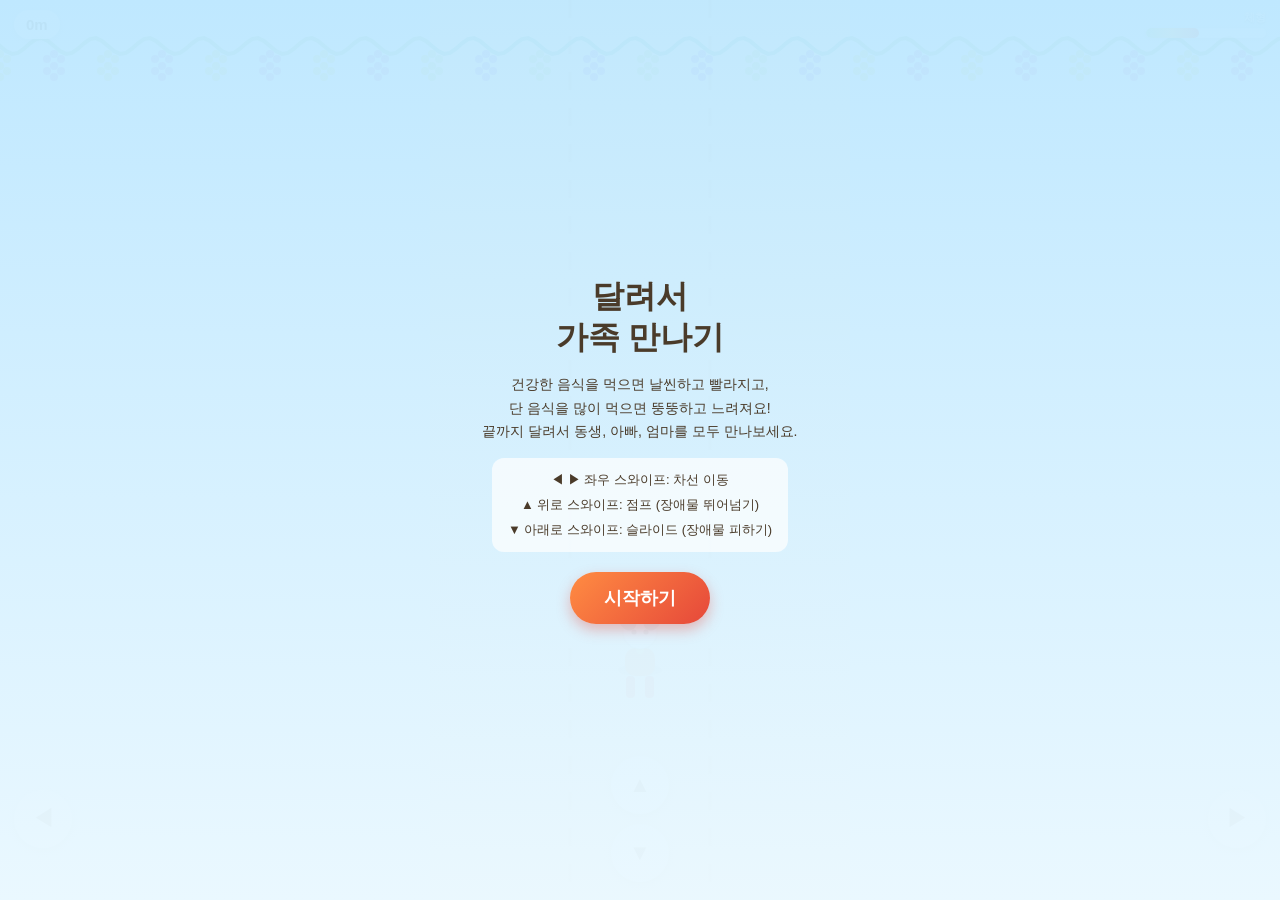
==== index.html @ 19d9a9e0 "Implement playable running game based on the confirmed prompt Build a self-contained mobile web game" ====
<!doctype html>
<html lang="ko">
<head>
<meta charset="UTF-8">
<meta name="viewport" content="width=device-width, initial-scale=1.0, maximum-scale=1.0, user-scalable=no, viewport-fit=cover">
<title>달려서 가족 만나기</title>
<link rel="stylesheet" href="style.css">
</head>
<body>
<div id="game-container">
  <canvas id="game-canvas"></canvas>

  <div id="hud">
    <div id="distance-hud">0m</div>
    <div id="obesity-wrap">
      <div id="obesity-label">체형</div>
      <div id="obesity-bar-bg"><div id="obesity-bar-fill"></div></div>
    </div>
  </div>

  <div id="milestone-banner"></div>
  <div id="toast"></div>

  <div id="controls">
    <button id="btn-left" class="ctrl-btn" aria-label="왼쪽 차선">◀</button>
    <div id="controls-mid">
      <button id="btn-jump" class="ctrl-btn" aria-label="점프">▲</button>
      <button id="btn-slide" class="ctrl-btn" aria-label="슬라이드">▼</button>
    </div>
    <button id="btn-right" class="ctrl-btn" aria-label="오른쪽 차선">▶</button>
  </div>

  <div id="screen-start" class="screen">
    <h1>달려서<br>가족 만나기</h1>
    <p class="desc">
      건강한 음식을 먹으면 날씬하고 빨라지고,<br>
      단 음식을 많이 먹으면 뚱뚱하고 느려져요!<br>
      끝까지 달려서 동생, 아빠, 엄마를 모두 만나보세요.
    </p>
    <div class="howto">
      <div>◀ ▶ 좌우 스와이프: 차선 이동</div>
      <div>▲ 위로 스와이프: 점프 (장애물 뛰어넘기)</div>
      <div>▼ 아래로 스와이프: 슬라이드 (장애물 피하기)</div>
    </div>
    <button id="btn-start" class="primary-btn">시작하기</button>
  </div>

  <div id="screen-gameover" class="screen hidden">
    <h1>게임 오버</h1>
    <p id="gameover-reason"></p>
    <p id="gameover-distance" class="distance-line"></p>
    <button id="btn-retry-over" class="primary-btn">다시 달리기</button>
  </div>

  <div id="screen-clear" class="screen hidden">
    <h1>해피엔딩!</h1>
    <p>동생, 아빠, 엄마와 함께<br>온 가족이 다시 모였어요!</p>
    <p id="clear-distance" class="distance-line"></p>
    <button id="btn-retry-clear" class="primary-btn">다시 달리기</button>
  </div>
</div>
<script src="game.js"></script>
</body>
</html>
---- style.css ----
:root {
  --accent-orange: #ff8c42;
  --accent-red: #e6483a;
  --accent-green: #4caf7d;
  --accent-blue: #4a90d9;
  --panel-bg: rgba(255, 255, 255, 0.92);
  --text-dark: #4a3b2a;
}

* { box-sizing: border-box; }

html, body {
  margin: 0;
  padding: 0;
  width: 100%;
  height: 100%;
  overflow: hidden;
  overscroll-behavior: none;
  background: #000;
  font-family: -apple-system, BlinkMacSystemFont, "Apple SD Gothic Neo", "Malgun Gothic", sans-serif;
  touch-action: none;
}

#game-container {
  position: relative;
  width: 100vw;
  height: 100vh;
  height: 100dvh;
  overflow: hidden;
}

#game-canvas {
  position: absolute;
  inset: 0;
  display: block;
  touch-action: none;
}

#hud {
  position: absolute;
  top: 0; left: 0; right: 0;
  display: flex;
  align-items: flex-start;
  justify-content: space-between;
  padding: calc(10px + env(safe-area-inset-top)) 14px 10px;
  pointer-events: none;
  z-index: 5;
}

#distance-hud {
  background: var(--panel-bg);
  color: var(--text-dark);
  font-weight: 700;
  font-size: 15px;
  padding: 6px 12px;
  border-radius: 20px;
  box-shadow: 0 2px 6px rgba(0, 0, 0, 0.15);
}

#obesity-wrap {
  display: flex;
  flex-direction: column;
  align-items: flex-end;
  gap: 3px;
}

#obesity-label {
  font-size: 11px;
  color: #fff;
  text-shadow: 0 1px 2px rgba(0, 0, 0, 0.45);
  font-weight: 700;
}

#obesity-bar-bg {
  width: 120px;
  height: 10px;
  background: rgba(255, 255, 255, 0.55);
  border-radius: 6px;
  overflow: hidden;
  box-shadow: 0 1px 4px rgba(0, 0, 0, 0.2);
}

#obesity-bar-fill {
  height: 100%;
  width: 44%;
  border-radius: 6px;
  background: linear-gradient(90deg, #6fd17a, #ffce54, #e6483a);
  transition: width 0.25s ease;
}

#milestone-banner, #toast {
  position: absolute;
  left: 50%;
  top: 24%;
  transform: translate(-50%, -50%) scale(0.9);
  background: var(--panel-bg);
  color: var(--text-dark);
  padding: 14px 26px;
  border-radius: 16px;
  font-size: 20px;
  font-weight: 800;
  box-shadow: 0 6px 18px rgba(0, 0, 0, 0.2);
  z-index: 20;
  opacity: 0;
  transition: opacity 0.25s ease, transform 0.25s ease;
  pointer-events: none;
  text-align: center;
  white-space: nowrap;
}

#milestone-banner.show, #toast.show {
  opacity: 1;
  transform: translate(-50%, -50%) scale(1);
}

#toast {
  top: 40%;
  font-size: 16px;
  padding: 8px 18px;
}

.hidden { display: none !important; }

#controls {
  position: absolute;
  left: 0; right: 0; bottom: 0;
  display: flex;
  align-items: center;
  justify-content: space-between;
  padding: 14px calc(14px + env(safe-area-inset-right)) calc(18px + env(safe-area-inset-bottom)) calc(14px + env(safe-area-inset-left));
  z-index: 10;
}

#controls-mid {
  display: flex;
  flex-direction: column;
  gap: 10px;
}

.ctrl-btn {
  width: 58px;
  height: 58px;
  border-radius: 50%;
  border: none;
  background: rgba(255, 255, 255, 0.85);
  color: var(--text-dark);
  font-size: 22px;
  font-weight: 800;
  box-shadow: 0 3px 8px rgba(0, 0, 0, 0.25);
  -webkit-tap-highlight-color: transparent;
}

.ctrl-btn:active { transform: scale(0.9); background: #fff; }

.screen {
  position: absolute;
  inset: 0;
  z-index: 30;
  display: flex;
  flex-direction: column;
  align-items: center;
  justify-content: center;
  text-align: center;
  gap: 14px;
  padding: 24px;
  background: linear-gradient(180deg, rgba(191, 232, 255, 0.96), rgba(234, 248, 255, 0.98));
  color: var(--text-dark);
}

.screen h1 { margin: 0; font-size: 32px; line-height: 1.3; }
.screen .desc { font-size: 14px; line-height: 1.7; margin: 0; }

.howto {
  font-size: 13px;
  background: rgba(255, 255, 255, 0.7);
  border-radius: 12px;
  padding: 10px 16px;
  line-height: 1.9;
}

.distance-line { font-size: 16px; font-weight: 700; }

.primary-btn {
  margin-top: 6px;
  padding: 14px 34px;
  font-size: 18px;
  font-weight: 800;
  border: none;
  border-radius: 999px;
  color: #fff;
  background: linear-gradient(135deg, var(--accent-orange), var(--accent-red));
  box-shadow: 0 6px 14px rgba(230, 72, 58, 0.35);
  -webkit-tap-highlight-color: transparent;
}

.primary-btn:active { transform: scale(0.96); }

@media (max-width: 360px) {
  .ctrl-btn { width: 50px; height: 50px; font-size: 18px; }
  .screen h1 { font-size: 26px; }
}
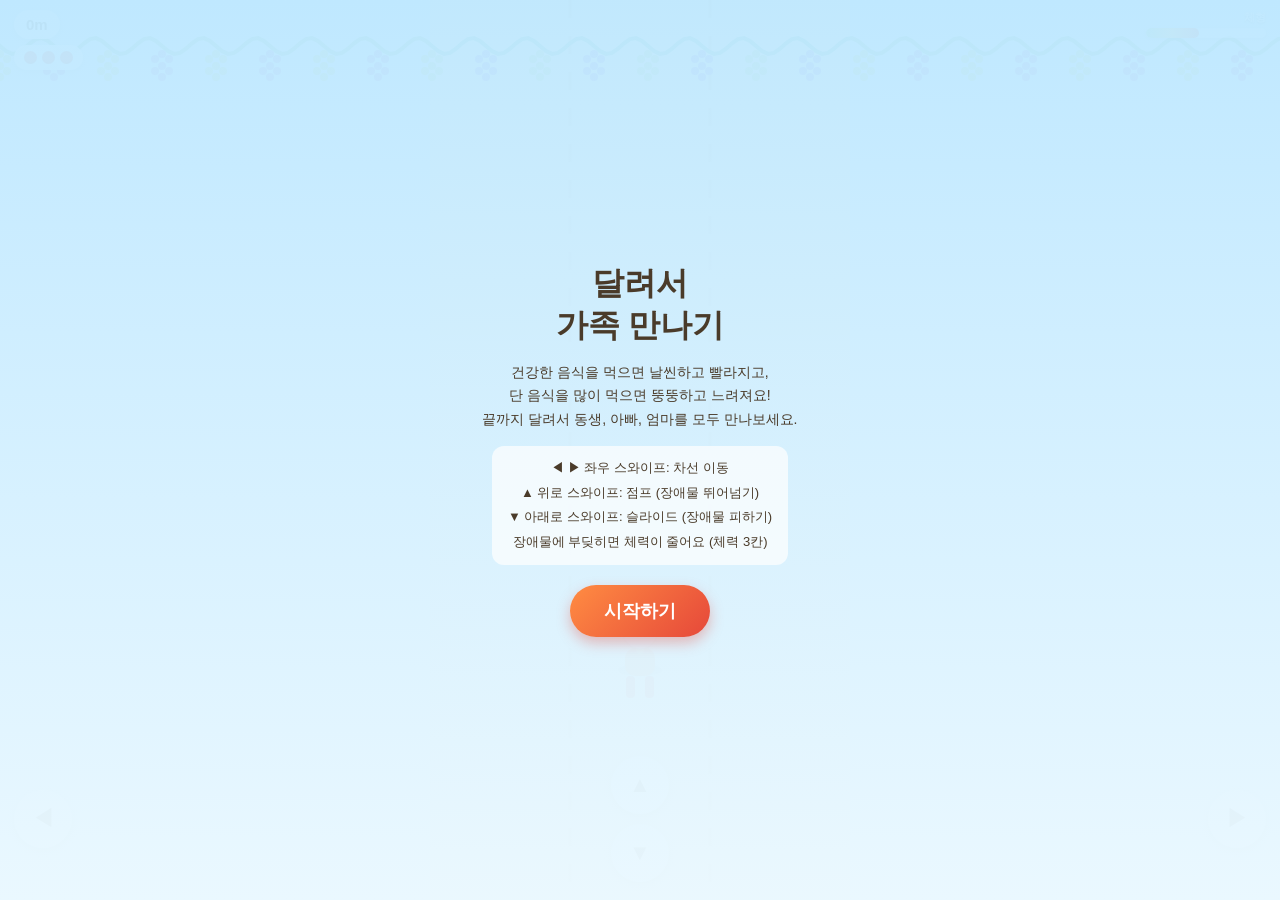
==== commit 72d771b8: "Add an HP system so an obstacle hit no longer ends the run instantly Give the player 3 HP shown as p" ====
--- a/index.html
+++ b/index.html
@@ -11,7 +11,10 @@
   <canvas id="game-canvas"></canvas>
 
   <div id="hud">
-    <div id="distance-hud">0m</div>
+    <div class="hud-left">
+      <div id="distance-hud">0m</div>
+      <div id="hp-row"></div>
+    </div>
     <div id="obesity-wrap">
       <div id="obesity-label">체형</div>
       <div id="obesity-bar-bg"><div id="obesity-bar-fill"></div></div>
@@ -41,6 +44,7 @@
       <div>◀ ▶ 좌우 스와이프: 차선 이동</div>
       <div>▲ 위로 스와이프: 점프 (장애물 뛰어넘기)</div>
       <div>▼ 아래로 스와이프: 슬라이드 (장애물 피하기)</div>
+      <div>장애물에 부딪히면 체력이 줄어요 (체력 3칸)</div>
     </div>
     <button id="btn-start" class="primary-btn">시작하기</button>
   </div>
--- a/style.css
+++ b/style.css
@@ -47,6 +47,13 @@
   z-index: 5;
 }
 
+.hud-left {
+  display: flex;
+  flex-direction: column;
+  align-items: flex-start;
+  gap: 6px;
+}
+
 #distance-hud {
   background: var(--panel-bg);
   color: var(--text-dark);
@@ -55,6 +62,29 @@
   padding: 6px 12px;
   border-radius: 20px;
   box-shadow: 0 2px 6px rgba(0, 0, 0, 0.15);
+}
+
+#hp-row {
+  display: flex;
+  gap: 5px;
+  background: var(--panel-bg);
+  padding: 6px 10px;
+  border-radius: 20px;
+  box-shadow: 0 2px 6px rgba(0, 0, 0, 0.15);
+}
+
+.hp-pip {
+  width: 13px;
+  height: 13px;
+  border-radius: 50%;
+  background: var(--accent-red);
+  box-shadow: inset 0 -1px 1px rgba(0, 0, 0, 0.15);
+  transition: background 0.2s ease, transform 0.2s ease;
+}
+
+.hp-pip.lost {
+  background: rgba(0, 0, 0, 0.12);
+  transform: scale(0.75);
 }
 
 #obesity-wrap {
